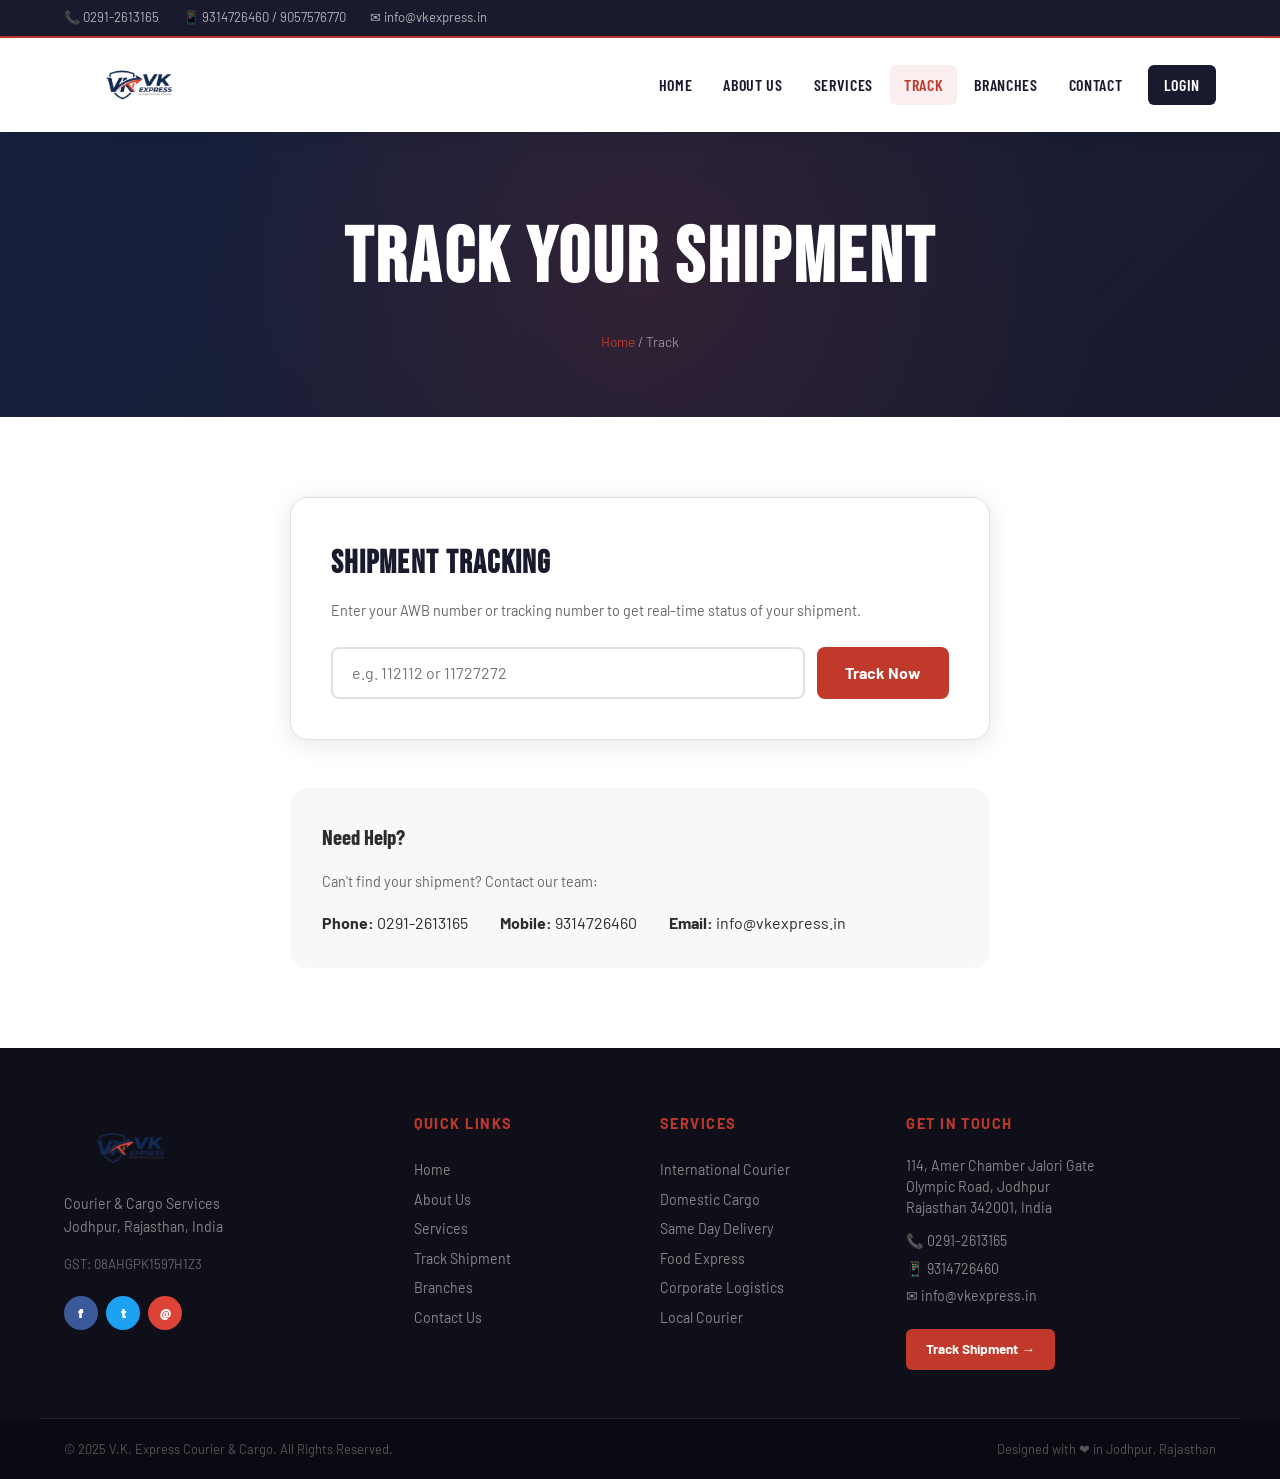
==== track.html @ e0811f50 "First commit" ====
<!DOCTYPE html>
<html lang="en">
<head>
  <meta charset="UTF-8">
  <meta name="viewport" content="width=device-width, initial-scale=1.0">
  <title>Track Shipment — V.K. Express</title>
  <link rel="icon" type="image/png" href="images/favicon.png">
  <link href="https://fonts.googleapis.com/css2?family=Bebas+Neue&family=Barlow:wght@300;400;500;600;700&family=Barlow+Condensed:wght@400;600;700&display=swap" rel="stylesheet">
  <link rel="stylesheet" href="style.css">
  <link rel="stylesheet" href="slideshow.css">
</head>
<body>
<div class="topbar"><div class="container topbar-inner"><div class="topbar-left"><span>📞 0291-2613165</span><span>📱 9314726460 / 9057576770</span><span>✉ info@vkexpress.in</span></div></div></div>
<header class="site-header"><div class="container header-inner"><a href="index.html" class="logo-wrap"><img src="master_page_img/Logo.png" alt="VK Express Logo" class="logo-img"></a><button class="hamburger" id="hamburger"><span></span><span></span><span></span></button><nav class="main-nav" id="mainNav"><a href="index.html" class="nav-link">Home</a><a href="about.html" class="nav-link">About Us</a><a href="services.html" class="nav-link">Services</a><a href="track.html" class="nav-link active">Track</a><a href="branches.html" class="nav-link">Branches</a><a href="contact.html" class="nav-link">Contact</a><a href="admin/index.html" class="nav-link nav-admin">LOGIN</a></nav></div></header>

<section class="page-hero">
  <div class="container">
    <h1>Track Your Shipment</h1>
    <div class="breadcrumb"><a href="index.html">Home</a> / Track</div>
  </div>
</section>

<section class="section">
  <div class="container">
    <div class="track-page-box">
      <div class="track-page-form">
        <h2>Shipment Tracking</h2>
        <p>Enter your AWB number or tracking number to get real-time status of your shipment.</p>
        <div class="track-form-row">
          <input type="text" id="trackInputPage" placeholder="e.g. 112112 or 11727272">
          <button onclick="trackShipmentPage()">Track Now</button>
        </div>
      </div>
      <div id="trackResultPage" style="display:none;"></div>

      <div style="margin-top:3rem; background:var(--light); border-radius:var(--radius-lg); padding:2rem;">
        <h3 style="font-family:'Barlow Condensed',sans-serif; font-size:1.3rem; font-weight:700; margin-bottom:1rem;">Need Help?</h3>
        <p style="color:var(--text-light); font-size:0.9rem;">Can't find your shipment? Contact our team:</p>
        <div style="margin-top:1rem; display:flex; gap:2rem; flex-wrap:wrap;">
          <div><strong>Phone:</strong> 0291-2613165</div>
          <div><strong>Mobile:</strong> 9314726460</div>
          <div><strong>Email:</strong> info@vkexpress.in</div>
        </div>
      </div>
    </div>
  </div>
</section>

<!-- FOOTER -->
<footer class="site-footer">
  <div class="container footer-grid">
    <div class="footer-brand">
      <img src="master_page_img/Logo.png" alt="VK Express" style="height:72px;width:auto;margin-bottom:0.5rem;">
      <p>Courier &amp; Cargo Services<br>Jodhpur, Rajasthan, India</p>
      <p style="margin-top:1rem; font-size:0.82rem; color:#666;">GST: 08AHGPK1597H1Z3</p>
      <div class="footer-social">
        <a href="#" class="social-btn fb">f</a>
        <a href="#" class="social-btn tw">t</a>
        <a href="#" class="social-btn gm">@</a>
      </div>
    </div>
    <div class="footer-links">
      <h5>Quick Links</h5>
      <a href="index.html">Home</a>
      <a href="about.html">About Us</a>
      <a href="services.html">Services</a>
      <a href="track.html">Track Shipment</a>
      <a href="branches.html">Branches</a>
      <a href="contact.html">Contact Us</a>
    </div>
    <div class="footer-links">
      <h5>Services</h5>
      <a href="services.html">International Courier</a>
      <a href="services.html">Domestic Cargo</a>
      <a href="services.html">Same Day Delivery</a>
      <a href="services.html">Food Express</a>
      <a href="services.html">Corporate Logistics</a>
      <a href="services.html">Local Courier</a>
    </div>
    <div class="footer-contact">
      <h5>Get In Touch</h5>
      <p>114, Amer Chamber Jalori Gate<br>Olympic Road, Jodhpur<br>Rajasthan 342001, India</p>
      <p style="margin-top:0.75rem;">📞 0291-2613165</p>
      <p>📱 9314726460</p>
      <p>✉ info@vkexpress.in</p>
      <a href="track.html" class="footer-track-btn">Track Shipment →</a>
    </div>
  </div>
  <div class="footer-bottom">
    <div class="container footer-bottom-inner">
      <p>© 2025 V.K. Express Courier &amp; Cargo. All Rights Reserved.</p>
      <p>Designed with ❤ in Jodhpur, Rajasthan</p>
    </div>
  </div>
</footer>

<script src="data.js"></script>
<script src="main.js"></script>
</body>
</html>
---- style.css ----
/* ==============================
   VK EXPRESS — MAIN STYLESHEET
   ============================== */

:root {
  --red: #C0392B;
  --red-dark: #96281b;
  --red-light: #e74c3c;
  --gold: #F39C12;
  --dark: #1a1a2e;
  --dark2: #16213e;
  --mid: #2d2d44;
  --text: #2c2c2c;
  --text-light: #666;
  --light: #f8f8f8;
  --white: #ffffff;
  --border: #e0e0e0;
  --shadow: 0 4px 24px rgba(0,0,0,0.10);
  --shadow-lg: 0 8px 40px rgba(0,0,0,0.16);
  --radius: 10px;
  --radius-lg: 18px;
  --transition: all 0.25s ease;
}

*, *::before, *::after { box-sizing: border-box; margin: 0; padding: 0; }

html { scroll-behavior: smooth; }

body {
  font-family: 'Barlow', sans-serif;
  color: var(--text);
  background: var(--white);
  line-height: 1.65;
}

a { text-decoration: none; color: inherit; }
img { max-width: 100%; display: block; }

.container {
  max-width: 1200px;
  margin: 0 auto;
  padding: 0 1.5rem;
}

/* ---- TOPBAR ---- */
.topbar {
  background: var(--dark);
  color: #ccc;
  font-size: 0.82rem;
  padding: 0.45rem 0;
  border-bottom: 2px solid var(--red);
}
.topbar-inner {
  display: flex;
  justify-content: space-between;
  align-items: center;
  flex-wrap: wrap;
  gap: 0.5rem;
}
.topbar-left { display: flex; gap: 1.5rem; flex-wrap: wrap; }
.topbar-left span { opacity: 0.85; }
.track-btn-top {
  background: var(--red);
  color: #fff;
  padding: 0.3rem 1rem;
  border-radius: 30px;
  font-weight: 600;
  font-size: 0.8rem;
  letter-spacing: 0.03em;
  transition: var(--transition);
}
.track-btn-top:hover { background: var(--red-light); color: #fff; }
.topbar-gst { font-size: 0.78rem; color: rgba(255,255,255,0.45); margin-right: 0.5rem; }
.tb-icon { margin-right: 0.2rem; }
.tb-divider { opacity: 0.3; margin: 0 0.25rem; }

/* ---- HEADER ---- */
.site-header {
  background: var(--white);
  box-shadow: 0 2px 16px rgba(0,0,0,0.1);
  position: sticky;
  top: 0;
  z-index: 1000;
}
.header-inner {
  display: flex;
  align-items: center;
  justify-content: space-between;
  padding-top: 0.75rem;
  padding-bottom: 0.75rem;
}
.logo-wrap {
  display: flex;
  align-items: center;
  gap: 0.85rem;
  
}
.logo-img {
  height: 70px;
  width: 150px;
  object-fit: contain;
  border-radius: 8px;
}
.logo-text {
  display: flex;
  flex-direction: column;
  line-height: 1.1;
}
.logo-vk {
  font-family: 'Bebas Neue', sans-serif;
  font-size: 2rem;
  color: var(--red);
  letter-spacing: 0.05em;
}
.logo-express {
  font-family: 'Bebas Neue', sans-serif;
  font-size: 1.3rem;
  color: var(--dark);
  letter-spacing: 0.12em;
}
.logo-tagline {
  font-size: 0.7rem;
  color: var(--text-light);
  letter-spacing: 0.08em;
  text-transform: uppercase;
}
.main-nav {
  display: flex;
  align-items: center;
  gap: 0.25rem;
}
.nav-link {
  font-family: 'Barlow Condensed', sans-serif;
  font-weight: 600;
  font-size: 1rem;
  letter-spacing: 0.04em;
  padding: 0.45rem 0.85rem;
  border-radius: 6px;
  color: var(--dark);
  transition: var(--transition);
  text-transform: uppercase;
}
.nav-link:hover, .nav-link.active {
  color: var(--red);
  background: rgba(192,57,43,0.08);
}
.nav-admin {
  background: var(--dark);
  color: #fff !important;
  padding: 0.45rem 1rem;
  border-radius: 6px;
  margin-left: 0.5rem;
}
.nav-admin:hover { background: var(--red) !important; color: #fff !important; }

.hamburger {
  display: none;
  flex-direction: column;
  gap: 5px;
  background: none;
  border: none;
  cursor: pointer;
  padding: 4px;
}
.hamburger span {
  display: block;
  width: 26px;
  height: 3px;
  background: var(--dark);
  border-radius: 2px;
  transition: var(--transition);
}

/* ---- HERO ---- */
.hero {
  position: relative;
  min-height: 88vh;
  display: flex;
  align-items: center;
  overflow: hidden;
  background: var(--dark2);
}
.hero-bg {
  position: absolute;
  inset: 0;
  background: 
    linear-gradient(135deg, var(--dark2) 0%, var(--dark) 50%, #2d1b1b 100%);
}
.hero-bg::after {
  content: '';
  position: absolute;
  inset: 0;
  background-image: 
    radial-gradient(circle at 20% 50%, rgba(192,57,43,0.15) 0%, transparent 50%),
    radial-gradient(circle at 80% 20%, rgba(243,156,18,0.08) 0%, transparent 40%);
}
.hero-overlay {
  position: absolute;
  inset: 0;
  background: url('images/background-new_03.jpg') center/cover no-repeat;
  opacity: 0.08;
}
.hero-content {
  position: relative;
  z-index: 2;
  padding: 5rem 1.5rem;
  max-width: 900px;
}
.hero-badge {
  display: inline-block;
  background: var(--red);
  color: #fff;
  font-size: 0.78rem;
  font-weight: 700;
  letter-spacing: 0.12em;
  text-transform: uppercase;
  padding: 0.4rem 1rem;
  border-radius: 30px;
  margin-bottom: 1.5rem;
  animation: fadeUp 0.6s ease both;
}
.hero-title {
  font-family: 'Bebas Neue', sans-serif;
  font-size: clamp(4rem, 9vw, 8rem);
  color: var(--white);
  line-height: 0.95;
  letter-spacing: 0.02em;
  margin-bottom: 1.5rem;
  animation: fadeUp 0.7s ease 0.1s both;
}
.hero-accent { color: var(--red); }
.hero-subtitle {
  font-size: 1.15rem;
  color: rgba(255,255,255,0.75);
  max-width: 560px;
  margin-bottom: 2.5rem;
  animation: fadeUp 0.7s ease 0.2s both;
}

/* Tracking Box */
.hero-track-box {
  background: rgba(255,255,255,0.07);
  backdrop-filter: blur(12px);
  border: 1px solid rgba(255,255,255,0.15);
  border-radius: var(--radius-lg);
  padding: 1.75rem 2rem;
  max-width: 580px;
  animation: fadeUp 0.7s ease 0.3s both;
}
.hero-track-box h3 {
  color: #fff;
  font-size: 1.05rem;
  font-weight: 600;
  margin-bottom: 1rem;
  letter-spacing: 0.02em;
}
.track-form {
  display: flex;
  gap: 0.5rem;
}
.track-input {
  flex: 1;
  padding: 0.85rem 1.2rem;
  border: 2px solid rgba(255,255,255,0.2);
  background: rgba(255,255,255,0.1);
  color: #fff;
  border-radius: 8px;
  font-size: 0.95rem;
  font-family: inherit;
  transition: var(--transition);
}
.track-input::placeholder { color: rgba(255,255,255,0.5); }
.track-input:focus { outline: none; border-color: var(--red); background: rgba(255,255,255,0.15); }
.track-btn {
  background: var(--red);
  color: #fff;
  border: none;
  padding: 0.85rem 1.5rem;
  border-radius: 8px;
  font-weight: 700;
  font-size: 0.95rem;
  cursor: pointer;
  white-space: nowrap;
  transition: var(--transition);
  font-family: inherit;
}
.track-btn:hover { background: var(--red-light); transform: translateY(-1px); }

.track-result {
  margin-top: 1rem;
  padding: 1rem 1.25rem;
  border-radius: 8px;
  background: rgba(255,255,255,0.1);
  color: #fff;
  font-size: 0.9rem;
  line-height: 1.7;
}
.track-result.found { border-left: 3px solid #2ecc71; }
.track-result.notfound { border-left: 3px solid var(--red); }

.hero-scroll-hint {
  position: absolute;
  bottom: 2rem;
  left: 50%;
  transform: translateX(-50%);
  color: rgba(255,255,255,0.4);
  font-size: 1.5rem;
  animation: bounce 2s infinite;
}

/* ---- NEWS TICKER ---- */
.news-ticker {
  background: var(--red);
  color: #fff;
  display: flex;
  align-items: center;
  overflow: hidden;
  height: 42px;
}
.ticker-label {
  background: var(--red-dark);
  padding: 0 1.2rem;
  height: 100%;
  display: flex;
  align-items: center;
  font-weight: 700;
  font-size: 0.82rem;
  letter-spacing: 0.06em;
  white-space: nowrap;
  flex-shrink: 0;
}
.ticker-wrap { flex: 1; overflow: hidden; position: relative; }
.ticker-inner {
  display: inline-flex;
  white-space: nowrap;
  animation: ticker 30s linear infinite;
  font-size: 0.85rem;
  align-items: center;
  height: 42px;
}
.ticker-inner span { padding: 0 0.5rem; }

/* ---- STATS STRIP ---- */
.stats-strip {
  background: var(--dark);
  padding: 2.5rem 0;
}
.stats-grid {
  display: grid;
  grid-template-columns: repeat(4, 1fr);
  text-align: center;
  gap: 1rem;
}
.stat-item { padding: 1rem; border-right: 1px solid rgba(255,255,255,0.08); }
.stat-item:last-child { border-right: none; }
.stat-num {
  font-family: 'Bebas Neue', sans-serif;
  font-size: 3rem;
  color: var(--red);
  line-height: 1;
  letter-spacing: 0.02em;
}
.stat-label {
  font-size: 0.85rem;
  color: rgba(255,255,255,0.55);
  text-transform: uppercase;
  letter-spacing: 0.06em;
  margin-top: 0.25rem;
}

/* ---- SECTIONS ---- */
.section { padding: 5rem 0; }
.section-header { text-align: center; margin-bottom: 3rem; }
.section-tag {
  display: inline-block;
  font-size: 0.75rem;
  font-weight: 700;
  letter-spacing: 0.15em;
  text-transform: uppercase;
  color: var(--red);
  background: rgba(192,57,43,0.08);
  padding: 0.35rem 1rem;
  border-radius: 30px;
  margin-bottom: 0.75rem;
}
.section-title {
  font-family: 'Bebas Neue', sans-serif;
  font-size: clamp(2.2rem, 4vw, 3.2rem);
  color: var(--dark);
  letter-spacing: 0.03em;
  line-height: 1;
}

/* ---- SERVICES ---- */
.services-grid {
  display: grid;
  grid-template-columns: repeat(3, 1fr);
  gap: 1.5rem;
}
.service-card {
  background: var(--white);
  border: 1px solid var(--border);
  border-radius: var(--radius-lg);
  padding: 2rem 1.75rem;
  transition: var(--transition);
  position: relative;
  overflow: hidden;
}
.service-card::before {
  content: '';
  position: absolute;
  top: 0;
  left: 0;
  right: 0;
  height: 4px;
  background: var(--red);
}
.service-card[data-color="blue"]::before { background: #2980b9; }
.service-card[data-color="orange"]::before { background: #e67e22; }
.service-card[data-color="green"]::before { background: #27ae60; }
.service-card[data-color="purple"]::before { background: #8e44ad; }
.service-card[data-color="teal"]::before { background: #16a085; }
.service-card:hover {
  transform: translateY(-6px);
  box-shadow: var(--shadow-lg);
}
.service-icon { font-size: 2.5rem; margin-bottom: 1rem; }
.service-card h3 {
  font-family: 'Barlow Condensed', sans-serif;
  font-size: 1.3rem;
  font-weight: 700;
  margin-bottom: 0.6rem;
  color: var(--dark);
}
.service-card p { font-size: 0.9rem; color: var(--text-light); line-height: 1.6; }
.service-link {
  display: inline-block;
  margin-top: 1rem;
  font-size: 0.85rem;
  font-weight: 700;
  color: var(--red);
  letter-spacing: 0.03em;
  transition: var(--transition);
}
.service-link:hover { letter-spacing: 0.06em; }

/* ---- WHY US ---- */
.why-section { background: var(--light); }
.why-grid {
  display: grid;
  grid-template-columns: 1fr 1fr;
  gap: 4rem;
  align-items: center;
}
.why-image img {
  border-radius: var(--radius-lg);
  box-shadow: var(--shadow-lg);
}
.why-content .section-title { text-align: left; margin-bottom: 2rem; }
.pillars { display: flex; flex-direction: column; gap: 1.25rem; }
.pillar {
  display: flex;
  gap: 1rem;
  align-items: flex-start;
}
.pillar-icon {
  font-size: 1.75rem;
  flex-shrink: 0;
  margin-top: 0.15rem;
}
.pillar strong {
  display: block;
  font-size: 1.05rem;
  font-weight: 700;
  color: var(--dark);
  margin-bottom: 0.2rem;
}
.pillar p { font-size: 0.9rem; color: var(--text-light); }

/* ---- FRANCHISE STRIP ---- */
.franchise-strip {
  background: linear-gradient(135deg, var(--red-dark) 0%, var(--red) 100%);
  padding: 3rem 0;
}
.franchise-inner {
  display: flex;
  justify-content: center;
  align-items: center;  
  gap: 2rem;
}
.franchise-text h3 {
  font-family: 'Bebas Neue', sans-serif;
  font-size: 2rem;
  color: #fff;
  letter-spacing: 0.04em;
}
.franchise-text p { color: rgba(255,255,255,0.8); font-size: 0.95rem; margin-top: 0.3rem; }
.btn-franchise {
  background: #fff;
  color: var(--red);
  padding: 0.85rem 2rem;
  border-radius: 8px;
  font-weight: 700;
  font-size: 0.95rem;
  white-space: nowrap;
  transition: var(--transition);
}
.btn-franchise:hover { background: var(--dark); color: #fff; }

/* ---- BRANCHES ---- */
.branches-grid {
  display: grid;
  grid-template-columns: repeat(3, 1fr);
  gap: 1.25rem;
}
.branch-card {
  background: var(--white);
  border: 1px solid var(--border);
  border-radius: var(--radius);
  padding: 1.5rem;
  transition: var(--transition);
}
.branch-card:hover { box-shadow: var(--shadow); border-color: var(--red); }
.branch-city {
  font-family: 'Barlow Condensed', sans-serif;
  font-size: 1.2rem;
  font-weight: 700;
  color: var(--red);
  margin-bottom: 0.5rem;
}
.branch-addr { font-size: 0.88rem; color: var(--text-light); margin-bottom: 0.5rem; }
.branch-phone { font-size: 0.88rem; font-weight: 600; }

.btn-outline {
  display: inline-block;
  border: 2px solid var(--red);
  color: var(--red);
  padding: 0.75rem 2rem;
  border-radius: 8px;
  font-weight: 700;
  transition: var(--transition);
}
.btn-outline:hover { background: var(--red); color: #fff; }

/* ---- CONTACT STRIP ---- */
.contact-strip {
  background: var(--dark);
  padding: 3rem 0;
}
.contact-strip-inner {
  display: grid;
  grid-template-columns: repeat(4, 1fr);
  gap: 2rem;
}
.contact-info-item { display: flex; gap: 1rem; align-items: flex-start; }
.ci-icon { font-size: 1.5rem; flex-shrink: 0; margin-top: 0.1rem; }
.contact-info-item strong { display: block; color: #fff; font-weight: 700; margin-bottom: 0.2rem; }
.contact-info-item p { font-size: 0.85rem; color: rgba(255,255,255,0.6); line-height: 1.5; }

/* ---- FOOTER ---- */
.site-footer {
  background: #0f0f1a;
  color: #aaa;
  padding: 4rem 0 0;
}
.footer-grid {
  display: grid;
  grid-template-columns: 1.5fr 1fr 1fr 1.5fr;
  gap: 2.5rem;
  padding-bottom: 3rem;
  border-bottom: 1px solid rgba(255,255,255,0.08);
}
.footer-brand h4 {
  font-family: 'Bebas Neue', sans-serif;
  font-size: 1.5rem;
  color: #fff;
  letter-spacing: 0.08em;
  margin-bottom: 0.5rem;
}
.footer-brand p { font-size: 0.88rem; color: #888; }
.footer-links h5, .footer-contact h5 {
  font-size: 0.9rem;
  font-weight: 700;
  text-transform: uppercase;
  letter-spacing: 0.1em;
  color: var(--red);
  margin-bottom: 1.2rem;
}
.footer-links a {
  display: block;
  font-size: 0.88rem;
  color: #888;
  padding: 0.2rem 0;
  transition: var(--transition);
}
.footer-links a:hover { color: #fff; padding-left: 4px; }
.footer-contact p { font-size: 0.88rem; color: #888; margin-bottom: 0.4rem; line-height: 1.5; }
.footer-bottom {
  background: #0a0a12;
  padding: 1.2rem 0;
  text-align: center;
  font-size: 0.8rem;
  color: #555;
}

/* ---- PAGE HERO (inner pages) ---- */
.page-hero {
  background: linear-gradient(135deg, var(--dark2), var(--dark));
  padding: 4rem 0;
  text-align: center;
  position: relative;
  overflow: hidden;
}
.page-hero::before {
  content: '';
  position: absolute;
  inset: 0;
  background: radial-gradient(circle at 50% 50%, rgba(192,57,43,0.15) 0%, transparent 70%);
}
.page-hero h1 {
  font-family: 'Bebas Neue', sans-serif;
  font-size: clamp(3rem, 6vw, 5rem);
  color: #fff;
  letter-spacing: 0.04em;
  position: relative;
}
.page-hero .breadcrumb {
  font-size: 0.85rem;
  color: rgba(255,255,255,0.5);
  margin-top: 0.5rem;
  position: relative;
}
.page-hero .breadcrumb a { color: var(--red); }

/* ---- ABOUT PAGE ---- */
.about-grid {
  display: grid;
  grid-template-columns: 1fr 1fr;
  gap: 4rem;
  align-items: center;
}
.about-content p { margin-bottom: 1rem; color: var(--text-light); }
.about-content h3 {
  font-family: 'Barlow Condensed', sans-serif;
  font-size: 1.5rem;
  font-weight: 700;
  color: var(--dark);
  margin: 1.5rem 0 0.75rem;
}

/* ---- TRACK PAGE ---- */
.track-page-box {
  max-width: 700px;
  margin: 0 auto;
}
.track-page-form {
  background: var(--white);
  border: 1px solid var(--border);
  border-radius: var(--radius-lg);
  padding: 2.5rem;
  box-shadow: var(--shadow);
  margin-bottom: 2rem;
}
.track-page-form h2 {
  font-family: 'Bebas Neue', sans-serif;
  font-size: 2rem;
  color: var(--dark);
  margin-bottom: 0.5rem;
  letter-spacing: 0.04em;
}
.track-page-form p { color: var(--text-light); font-size: 0.9rem; margin-bottom: 1.5rem; }
.track-form-row {
  display: flex;
  gap: 0.75rem;
}
.track-form-row input {
  flex: 1;
  padding: 0.9rem 1.2rem;
  border: 2px solid var(--border);
  border-radius: 8px;
  font-size: 1rem;
  font-family: inherit;
  transition: var(--transition);
}
.track-form-row input:focus { outline: none; border-color: var(--red); }
.track-form-row button {
  background: var(--red);
  color: #fff;
  border: none;
  padding: 0.9rem 1.75rem;
  border-radius: 8px;
  font-weight: 700;
  font-size: 1rem;
  cursor: pointer;
  transition: var(--transition);
  font-family: inherit;
}
.track-form-row button:hover { background: var(--red-dark); }
.track-result-box {
  background: var(--white);
  border-radius: var(--radius-lg);
  padding: 2rem;
  box-shadow: var(--shadow);
  border-left: 5px solid var(--red);
}
.track-result-box.delivered { border-color: #27ae60; }
.track-result-box.intransit { border-color: var(--gold); }
.track-result-box h3 {
  font-family: 'Barlow Condensed', sans-serif;
  font-size: 1.4rem;
  font-weight: 700;
  margin-bottom: 1rem;
}
.track-detail-row {
  display: flex;
  justify-content: space-between;
  padding: 0.6rem 0;
  border-bottom: 1px solid var(--border);
  font-size: 0.9rem;
}
.track-detail-row:last-child { border-bottom: none; }
.track-detail-label { color: var(--text-light); }
.track-detail-val { font-weight: 600; color: var(--dark); }
.status-badge {
  display: inline-block;
  padding: 0.25rem 0.75rem;
  border-radius: 30px;
  font-size: 0.8rem;
  font-weight: 700;
}
.status-delivered { background: #d4edda; color: #155724; }
.status-intransit { background: #fff3cd; color: #856404; }
.status-pending { background: #f8d7da; color: #721c24; }

/* ---- CONTACT PAGE ---- */
.contact-grid {
  display: grid;
  grid-template-columns: 1fr 1.2fr;
  gap: 3rem;
}
.contact-form-wrap {
  background: var(--white);
  border: 1px solid var(--border);
  border-radius: var(--radius-lg);
  padding: 2.5rem;
  box-shadow: var(--shadow);
}
.contact-form-wrap h3 {
  font-family: 'Bebas Neue', sans-serif;
  font-size: 1.8rem;
  color: var(--dark);
  margin-bottom: 1.5rem;
  letter-spacing: 0.04em;
}
.form-row { margin-bottom: 1.2rem; }
.form-row label {
  display: block;
  font-size: 0.85rem;
  font-weight: 600;
  color: var(--dark);
  margin-bottom: 0.4rem;
}
.form-row input, .form-row textarea, .form-row select {
  width: 100%;
  padding: 0.8rem 1rem;
  border: 2px solid var(--border);
  border-radius: 8px;
  font-family: inherit;
  font-size: 0.95rem;
  transition: var(--transition);
  background: var(--white);
}
.form-row input:focus, .form-row textarea:focus, .form-row select:focus {
  outline: none;
  border-color: var(--red);
}
.form-row textarea { resize: vertical; min-height: 120px; }
.btn-submit {
  background: var(--red);
  color: #fff;
  border: none;
  padding: 0.9rem 2.5rem;
  border-radius: 8px;
  font-weight: 700;
  font-size: 1rem;
  cursor: pointer;
  transition: var(--transition);
  font-family: inherit;
  width: 100%;
}
.btn-submit:hover { background: var(--red-dark); transform: translateY(-2px); }
.contact-info-side h3 {
  font-family: 'Bebas Neue', sans-serif;
  font-size: 1.8rem;
  color: var(--dark);
  margin-bottom: 1.5rem;
  letter-spacing: 0.04em;
}
.cinfo-item {
  display: flex;
  gap: 1rem;
  margin-bottom: 1.5rem;
  align-items: flex-start;
}
.cinfo-icon {
  background: var(--red);
  color: #fff;
  width: 44px;
  height: 44px;
  border-radius: 50%;
  display: flex;
  align-items: center;
  justify-content: center;
  font-size: 1.1rem;
  flex-shrink: 0;
}
.cinfo-item strong { display: block; font-weight: 700; color: var(--dark); margin-bottom: 0.2rem; }
.cinfo-item p { font-size: 0.9rem; color: var(--text-light); }

/* ---- ANIMATIONS ---- */
@keyframes fadeUp {
  from { opacity: 0; transform: translateY(20px); }
  to { opacity: 1; transform: translateY(0); }
}
@keyframes bounce {
  0%, 100% { transform: translateX(-50%) translateY(0); }
  50% { transform: translateX(-50%) translateY(-8px); }
}
@keyframes ticker {
  0% { transform: translateX(0); }
  100% { transform: translateX(-50%); }
}

/* ---- RESPONSIVE ---- */
@media (max-width: 1024px) {
  .services-grid { grid-template-columns: repeat(2, 1fr); }
  .footer-grid { grid-template-columns: 1fr 1fr; }
  .contact-strip-inner { grid-template-columns: repeat(2, 1fr); }
}

@media (max-width: 768px) {
  .hamburger { display: flex; }
  .main-nav {
    display: none;
    position: absolute;
    top: 100%;
    left: 0;
    right: 0;
    background: var(--white);
    flex-direction: column;
    padding: 1rem;
    box-shadow: 0 8px 20px rgba(0,0,0,0.1);
    border-top: 2px solid var(--red);
    align-items: stretch;
    z-index: 999;
  }
  .main-nav.open { display: flex; }
  .header-inner { position: relative; }
  .stats-grid { grid-template-columns: repeat(2, 1fr); }
  .why-grid, .about-grid, .contact-grid { grid-template-columns: 1fr; }
  .franchise-inner { flex-direction: column; text-align: center; }
  .branches-grid { grid-template-columns: 1fr; }
  .contact-strip-inner { grid-template-columns: 1fr; gap: 1.5rem; }
  .footer-grid { grid-template-columns: 1fr; }
  .track-form { flex-direction: column; }
  .track-form-row { flex-direction: column; }
  .hero-content { padding: 3rem 1.5rem; }
  .topbar-left { gap: 0.75rem; font-size: 0.75rem; }
}

@media (max-width: 480px) {
  .services-grid { grid-template-columns: 1fr; }
  .stats-grid { grid-template-columns: 1fr 1fr; }
}
---- slideshow.css ----
/* =============================================
   VK EXPRESS — SLIDESHOW & GALLERY CSS
   ============================================= */

/* ── HERO SLIDESHOW ── */
.hero-slideshow {
  position: relative;
  width: 100%;
  height: 92vh;
  min-height: 560px;
  overflow: hidden;
  background: #0f0f1a;
}

.slides-wrapper {
  position: relative;
  width: 100%;
  height: 100%;
}

.slide {
  position: absolute;
  inset: 0;
  background-size: cover;
  background-position: center;
  background-repeat: no-repeat;
  opacity: 0;
  transition: opacity 0.9s ease, transform 1.2s ease;
  transform: scale(1.04);
}
.slide.active {
  opacity: 1;
  transform: scale(1);
  z-index: 2;
}
.slide.prev {
  opacity: 0;
  transform: scale(0.98);
  z-index: 1;
}

.slide-overlay {
  position: absolute;
  inset: 0;
  background: linear-gradient(120deg, rgba(30,10,10,0.82) 0%, rgba(30,10,10,0.28) 100%);
  z-index: 1;
}

/* Slide Content */
.slide-content {
  position: absolute;
  inset: 0;
  z-index: 3;
  display: flex;
  flex-direction: column;
  justify-content: center;
  padding: 0 1.5rem;
  max-width: 1200px;
  left: 50%;
  transform: translateX(-50%);
}

.slide-badge {
  display: inline-block;
  background: var(--red, #C0392B);
  color: #fff;
  font-size: 0.78rem;
  font-weight: 700;
  letter-spacing: 0.1em;
  text-transform: uppercase;
  padding: 0.4rem 1.1rem;
  border-radius: 30px;
  margin-bottom: 1.4rem;
  width: fit-content;
  animation: slideUp 0.7s ease 0.1s both;
  box-shadow: 0 4px 16px rgba(0,0,0,0.3);
}

.slide-title {
  font-family: 'Bebas Neue', sans-serif;
  font-size: clamp(3.2rem, 8vw, 7rem);
  color: #fff;
  line-height: 0.95;
  letter-spacing: 0.02em;
  margin-bottom: 1.2rem;
  text-shadow: 0 2px 20px rgba(0,0,0,0.4);
  animation: slideUp 0.7s ease 0.2s both;
}

.slide-accent {
  color: var(--red, #C0392B);
}

.slide-sub {
  font-size: clamp(0.95rem, 1.8vw, 1.2rem);
  color: rgba(255,255,255,0.82);
  max-width: 560px;
  margin-bottom: 2rem;
  line-height: 1.65;
  animation: slideUp 0.7s ease 0.3s both;
}

.slide-btns {
  display: flex;
  gap: 1rem;
  flex-wrap: wrap;
  animation: slideUp 0.7s ease 0.4s both;
}

.btn-slide-primary {
  background: #C0392B;
  color: #fff;
  padding: 0.9rem 2rem;
  border-radius: 8px;
  font-weight: 700;
  font-size: 0.95rem;
  letter-spacing: 0.03em;
  transition: all 0.25s ease;
  box-shadow: 0 4px 20px rgba(192,57,43,0.4);
  text-decoration: none;
  display: inline-block;
}
.btn-slide-primary:hover {
  transform: translateY(-3px);
  box-shadow: 0 8px 28px rgba(0,0,0,0.3);
}

.btn-slide-outline {
  background: transparent;
  color: #fff;
  padding: 0.9rem 2rem;
  border-radius: 8px;
  font-weight: 700;
  font-size: 0.95rem;
  letter-spacing: 0.03em;
  border: 2px solid rgba(255,255,255,0.45);
  transition: all 0.25s ease;
  text-decoration: none;
  display: inline-block;
}
.btn-slide-outline:hover {
  background: rgba(255,255,255,0.15);
  border-color: rgba(255,255,255,0.8);
  transform: translateY(-3px);
}

/* Arrows */
.slide-arrow {
  position: absolute;
  top: 50%;
  transform: translateY(-50%);
  z-index: 10;
  background: rgba(255,255,255,0.12);
  backdrop-filter: blur(8px);
  border: 1.5px solid rgba(255,255,255,0.2);
  color: #fff;
  width: 52px;
  height: 52px;
  border-radius: 50%;
  font-size: 1.8rem;
  cursor: pointer;
  display: flex;
  align-items: center;
  justify-content: center;
  transition: all 0.25s ease;
  line-height: 1;
}
.slide-arrow:hover {
  background: rgba(192,57,43,0.7);
  border-color: #C0392B;
  transform: translateY(-50%) scale(1.08);
}
.slide-prev { left: 2rem; }
.slide-next { right: 2rem; }

/* Dots */
.slide-dots {
  position: absolute;
  bottom: 5.5rem;
  left: 50%;
  transform: translateX(-50%);
  z-index: 10;
  display: flex;
  gap: 0.5rem;
}
.dot {
  width: 10px;
  height: 10px;
  border-radius: 50%;
  background: rgba(255,255,255,0.35);
  border: none;
  cursor: pointer;
  transition: all 0.3s ease;
  padding: 0;
}
.dot.active {
  background: #C0392B;
  width: 28px;
  border-radius: 5px;
}
.dot:hover { background: rgba(255,255,255,0.7); }

/* Counter */
.slide-counter {
  position: absolute;
  bottom: 5.4rem;
  right: 2.5rem;
  z-index: 10;
  color: rgba(255,255,255,0.5);
  font-size: 0.82rem;
  font-weight: 600;
  letter-spacing: 0.06em;
}

/* Progress bar */
.slide-progress {
  position: absolute;
  bottom: 0;
  left: 0;
  right: 0;
  height: 3px;
  background: rgba(255,255,255,0.1);
  z-index: 10;
}
.slide-progress-bar {
  height: 100%;
  background: #C0392B;
  width: 0%;
  transition: width 0.1s linear;
}

/* Tracking overlay box */
.hero-track-overlay {
  position: absolute;
  bottom: 0;
  left: 0;
  right: 0;
  z-index: 10;
  background: linear-gradient(to top, rgba(0,0,0,0.75) 0%, transparent 100%);
  padding: 1.5rem 1.5rem 1.25rem;
  display: flex;
  justify-content: center;
}
.hto-inner {
  background: rgba(255,255,255,0.08);
  backdrop-filter: blur(16px);
  border: 1px solid rgba(255,255,255,0.18);
  border-radius: 14px;
  padding: 1.1rem 1.5rem;
  display: flex;
  align-items: center;
  gap: 1.25rem;
  flex-wrap: wrap;
  max-width: 780px;
  width: 100%;
}
.hto-label {
  color: #fff;
  font-size: 0.9rem;
  font-weight: 700;
  white-space: nowrap;
  flex-shrink: 0;
  letter-spacing: 0.02em;
}
.hto-form {
  display: flex;
  gap: 0.5rem;
  flex: 1;
  min-width: 260px;
}
.hto-input {
  flex: 1;
  padding: 0.7rem 1rem;
  border: 1.5px solid rgba(255,255,255,0.2);
  background: rgba(255,255,255,0.1);
  color: #fff;
  border-radius: 8px;
  font-size: 0.9rem;
  font-family: 'Barlow', sans-serif;
  transition: all 0.25s;
}
.hto-input::placeholder { color: rgba(255,255,255,0.45); }
.hto-input:focus { outline: none; border-color: #C0392B; background: rgba(255,255,255,0.15); }
.hto-btn {
  background: #C0392B;
  color: #fff;
  border: none;
  padding: 0.7rem 1.4rem;
  border-radius: 8px;
  font-weight: 700;
  font-size: 0.9rem;
  cursor: pointer;
  white-space: nowrap;
  transition: all 0.25s;
  font-family: 'Barlow', sans-serif;
}
.hto-btn:hover { background: #96281b; transform: translateY(-1px); }

/* ── GALLERY DRAWER ── */
.gallery-drawer {
  background: #fff;
  border-bottom: 1px solid #e5e7eb;
  box-shadow: 0 4px 20px rgba(0,0,0,0.07);
}
.gd-header {
  display: flex;
  align-items: center;
  justify-content: space-between;
  padding: 0.9rem 2rem;
  background: #f8f9fa;
  border-bottom: 1px solid #e5e7eb;
  cursor: pointer;
}
.gd-title {
  font-family: 'Barlow Condensed', sans-serif;
  font-size: 1.05rem;
  font-weight: 700;
  color: #1a1a2e;
  letter-spacing: 0.03em;
}
.gd-toggle {
  display: flex;
  align-items: center;
  gap: 0.5rem;
  background: #C0392B;
  color: #fff;
  border: none;
  padding: 0.4rem 1rem;
  border-radius: 20px;
  font-size: 0.82rem;
  font-weight: 700;
  cursor: pointer;
  font-family: 'Barlow', sans-serif;
  transition: all 0.25s;
}
.gd-toggle:hover { background: #96281b; }
.gd-arrow { transition: transform 0.35s ease; display: inline-block; font-size: 0.7rem; }
.gd-arrow.open { transform: rotate(180deg); }

.gd-body {
  max-height: 0;
  overflow: hidden;
  transition: max-height 0.5s ease;
  padding: 0 1.5rem;
}
.gd-body.open {
  max-height: 500px;
  padding: 1.5rem;
}
.gd-grid {
  display: grid;
  grid-template-columns: repeat(8, 1fr);
  gap: 0.75rem;
}
.gd-item {
  position: relative;
  cursor: pointer;
  border-radius: 8px;
  overflow: hidden;
  aspect-ratio: 1;
  background: #f0f0f0;
  border: 2px solid transparent;
  transition: all 0.25s ease;
}
.gd-item:hover {
  border-color: #C0392B;
  transform: scale(1.04);
  z-index: 2;
  box-shadow: 0 6px 20px rgba(0,0,0,0.18);
}
.gd-item img {
  width: 100%;
  height: 100%;
  object-fit: cover;
  display: block;
}
.gd-caption {
  position: absolute;
  bottom: 0;
  left: 0;
  right: 0;
  background: linear-gradient(transparent, rgba(0,0,0,0.75));
  color: #fff;
  font-size: 0.65rem;
  font-weight: 600;
  padding: 0.75rem 0.4rem 0.3rem;
  text-align: center;
  transform: translateY(100%);
  transition: transform 0.25s ease;
}
.gd-item:hover .gd-caption { transform: translateY(0); }

/* ── LIGHTBOX ── */
.lightbox {
  position: fixed;
  inset: 0;
  background: rgba(0,0,0,0.93);
  z-index: 9999;
  display: none;
  align-items: center;
  justify-content: center;
  padding: 2rem;
}
.lightbox.open { display: flex; }
.lightbox img {
  max-width: 90vw;
  max-height: 82vh;
  object-fit: contain;
  border-radius: 6px;
  box-shadow: 0 20px 60px rgba(0,0,0,0.5);
  display: block;
}
.lb-close {
  position: fixed;
  top: 1.5rem;
  right: 2rem;
  background: rgba(255,255,255,0.12);
  color: #fff;
  border: none;
  width: 44px;
  height: 44px;
  border-radius: 50%;
  font-size: 1.1rem;
  cursor: pointer;
  z-index: 10;
  transition: all 0.2s;
}
.lb-close:hover { background: #C0392B; }
.lb-prev, .lb-next {
  position: fixed;
  top: 50%;
  transform: translateY(-50%);
  background: rgba(255,255,255,0.1);
  color: #fff;
  border: none;
  width: 50px;
  height: 50px;
  border-radius: 50%;
  font-size: 1.8rem;
  cursor: pointer;
  z-index: 10;
  transition: all 0.2s;
  display: flex;
  align-items: center;
  justify-content: center;
}
.lb-prev:hover, .lb-next:hover { background: #C0392B; }
.lb-prev { left: 1.5rem; }
.lb-next { right: 1.5rem; }
.lb-caption {
  position: fixed;
  bottom: 1.5rem;
  left: 50%;
  transform: translateX(-50%);
  color: rgba(255,255,255,0.7);
  font-size: 0.9rem;
  background: rgba(0,0,0,0.5);
  padding: 0.4rem 1.2rem;
  border-radius: 20px;
  white-space: nowrap;
}

/* ── WHY SECTION IMAGE SLIDER ── */
.why-image-slider {
  position: relative;
  border-radius: 16px;
  overflow: hidden;
  box-shadow: 0 12px 40px rgba(0,0,0,0.18);
  aspect-ratio: 4/3;
}
.why-slides { position: relative; width: 100%; height: 100%; }
.why-slide {
  position: absolute;
  inset: 0;
  width: 100%;
  height: 100%;
  object-fit: cover;
  opacity: 0;
  transition: opacity 0.8s ease;
}
.why-slide.active { opacity: 1; }
.why-slider-dots {
  position: absolute;
  bottom: 1rem;
  left: 50%;
  transform: translateX(-50%);
  display: flex;
  gap: 0.4rem;
  z-index: 5;
}
.wd {
  width: 8px;
  height: 8px;
  border-radius: 50%;
  background: rgba(255,255,255,0.4);
  cursor: pointer;
  display: block;
  transition: all 0.3s;
}
.wd.active { background: #fff; width: 22px; border-radius: 4px; }

/* ── PARTNERS STRIP ── */
.partners-strip {
  background: #f8f9fa;
  border-top: 1px solid #eee;
  border-bottom: 1px solid #eee;
  padding: 2rem 0;
}
.partners-label {
  text-align: center;
  font-size: 0.72rem;
  font-weight: 700;
  letter-spacing: 0.14em;
  text-transform: uppercase;
  color: #999;
  margin-bottom: 1.25rem;
}
.partners-logos {
  display: flex;
  justify-content: center;
  align-items: center;
  gap: 1rem;
  flex-wrap: wrap;
}
.partner-logo {
  font-family: 'Bebas Neue', sans-serif;
  font-size: 1.4rem;
  letter-spacing: 0.08em;
  padding: 0.6rem 1.4rem;
  border-radius: 8px;
  border: 2px solid transparent;
  transition: all 0.25s;
  cursor: default;
  color: #555;
  background: #fff;
  box-shadow: 0 2px 8px rgba(0,0,0,0.06);
}
.partner-logo:hover { transform: translateY(-3px); box-shadow: 0 6px 20px rgba(0,0,0,0.12); }
.partner-logo.fedex { color: #4d148c; border-color: #ee7125; }
.partner-logo.dhl { color: #D40511; border-color: #FFCC00; background: #fff; }
.partner-logo.ups { color: #5e3023; border-color: #5e3023; }
.partner-logo.tnt { color: #ff6600; border-color: #ff6600; }
.partner-logo.aramex { color: #e31f26; border-color: #e31f26; }
.partner-logo.airwing { color: #003580; border-color: #003580; }

/* ── UPDATED FRANCHISE STRIP ── */
.franchise-strip {
  background: linear-gradient(135deg, #96281b 0%, #C0392B 100%);
  padding: 0;
  overflow: hidden;
}
.franchise-inner {
  display: grid;
  grid-template-columns: 1fr 1.6fr;
  gap: 0;
  align-items: stretch;
}
.franchise-img-side {
  overflow: hidden;
}
.franchise-img-side img {
  width: 100%;
  height: 100%;
  min-height: 240px;
  object-fit: cover;
  display: block;
  filter: brightness(0.85);
}
.franchise-text-side {
  padding: 3rem 3.5rem;
}
.franchise-text-side h3 {
  font-family: 'Bebas Neue', sans-serif;
  font-size: 2.4rem;
  color: #fff;
  letter-spacing: 0.04em;
  margin-bottom: 0.75rem;
  line-height: 1;
}
.franchise-text-side p { color: rgba(255,255,255,0.82); font-size: 0.95rem; margin-bottom: 1.25rem; }
.franchise-benefits {
  list-style: none;
  display: grid;
  grid-template-columns: 1fr 1fr;
  gap: 0.4rem 1rem;
  margin-bottom: 1.75rem;
}
.franchise-benefits li { color: rgba(255,255,255,0.9); font-size: 0.88rem; font-weight: 500; }
.btn-franchise {
  display: inline-block;
  background: #fff;
  color: #C0392B;
  padding: 0.85rem 2rem;
  border-radius: 8px;
  font-weight: 700;
  font-size: 0.95rem;
  white-space: nowrap;
  transition: all 0.25s;
  text-decoration: none;
}
.btn-franchise:hover { background: #1a1a2e; color: #fff; transform: translateY(-2px); }

/* ── TESTIMONIALS ── */
.testimonials-section { background: #f8f9fa; }
.testimonials-grid {
  display: grid;
  grid-template-columns: repeat(3, 1fr);
  gap: 1.5rem;
}
.testimonial-card {
  background: #fff;
  border-radius: 14px;
  padding: 2rem;
  box-shadow: 0 2px 16px rgba(0,0,0,0.07);
  border-top: 4px solid #C0392B;
  transition: transform 0.25s, box-shadow 0.25s;
}
.testimonial-card:hover { transform: translateY(-4px); box-shadow: 0 8px 32px rgba(0,0,0,0.12); }
.stars { color: #f39c12; font-size: 1.1rem; margin-bottom: 1rem; }
.testimonial-card p { color: #555; font-size: 0.9rem; font-style: italic; line-height: 1.7; margin-bottom: 1.25rem; }
.testimonial-author { display: flex; align-items: center; gap: 0.75rem; }
.author-avatar {
  width: 42px; height: 42px;
  background: #C0392B;
  border-radius: 50%;
  display: flex; align-items: center; justify-content: center;
  color: #fff; font-weight: 700; font-size: 0.82rem;
  flex-shrink: 0;
}
.testimonial-author strong { display: block; font-weight: 700; color: #1a1a2e; font-size: 0.9rem; }
.testimonial-author span { font-size: 0.78rem; color: #999; }

/* ── UPDATED FOOTER ── */
.section-desc {
  color: var(--text-light, #666);
  font-size: 0.95rem;
  margin-top: 0.5rem;
  max-width: 540px;
  margin-left: auto;
  margin-right: auto;
}
.footer-social { display: flex; gap: 0.5rem; margin-top: 1.25rem; }
.social-btn {
  width: 34px; height: 34px;
  border-radius: 50%;
  display: flex; align-items: center; justify-content: center;
  font-weight: 900; font-size: 0.85rem;
  text-decoration: none;
  transition: all 0.25s;
  color: #fff;
}
.social-btn.fb { background: #3b5998; }
.social-btn.tw { background: #1da1f2; }
.social-btn.gm { background: #db4437; }
.social-btn:hover { transform: translateY(-2px) scale(1.1); }
.footer-track-btn {
  display: inline-block;
  margin-top: 1rem;
  background: #C0392B;
  color: #fff;
  padding: 0.6rem 1.25rem;
  border-radius: 6px;
  font-weight: 700;
  font-size: 0.85rem;
  transition: all 0.25s;
  text-decoration: none;
}
.footer-track-btn:hover { background: #96281b; }
.footer-bottom-inner {
  display: flex;
  justify-content: space-between;
  align-items: center;
  flex-wrap: wrap;
  gap: 0.5rem;
}

/* ── PILLAR ICON BOXES ── */
.pillar-icon-box {
  width: 44px;
  height: 44px;
  border-radius: 10px;
  display: flex;
  align-items: center;
  justify-content: center;
  font-size: 1.3rem;
  flex-shrink: 0;
  margin-top: 0.1rem;
}
.pillar-icon-box.red { background: rgba(192,57,43,0.12); }
.pillar-icon-box.blue { background: rgba(41,128,185,0.12); }
.pillar-icon-box.green { background: rgba(39,174,96,0.12); }
.pillar-icon-box.orange { background: rgba(243,156,18,0.12); }

/* ── SERVICE ICON WRAP ── */
.service-icon-wrap {
  width: 64px;
  height: 64px;
  border-radius: 14px;
  display: flex;
  align-items: center;
  justify-content: center;
  margin-bottom: 1rem;
  overflow: hidden;
  position: relative;
}
.service-icon-wrap img {
  width: 100%;
  height: 100%;
  object-fit: contain;
  padding: 8px;
}
.service-icon-wrap .fallback-icon {
  font-size: 2rem;
  position: absolute;
}
.service-icon-wrap img + .fallback-icon { display: none; }
.service-icon-wrap.red { background: rgba(192,57,43,0.1); }
.service-icon-wrap.blue { background: rgba(41,128,185,0.1); }
.service-icon-wrap.orange { background: rgba(230,126,34,0.1); }
.service-icon-wrap.green { background: rgba(39,174,96,0.1); }
.service-icon-wrap.purple { background: rgba(142,68,173,0.1); }
.service-icon-wrap.teal { background: rgba(22,160,133,0.1); }

/* ── ANIMATIONS ── */
@keyframes slideUp {
  from { opacity: 0; transform: translateY(25px); }
  to   { opacity: 1; transform: translateY(0); }
}
@keyframes countUp { from { opacity: 0; } to { opacity: 1; } }

/* ── RESPONSIVE ── */
@media (max-width: 1024px) {
  .gd-grid { grid-template-columns: repeat(4, 1fr); }
  .testimonials-grid { grid-template-columns: 1fr 1fr; }
  .franchise-inner { grid-template-columns: 1fr; }
  .franchise-img-side img { height: 220px; }
}
@media (max-width: 768px) {
  .hero-slideshow { height: 85vh; }
  .slide-title { font-size: clamp(2.5rem, 10vw, 4rem); }
  .slide-arrow { width: 40px; height: 40px; font-size: 1.4rem; }
  .slide-prev { left: 0.75rem; }
  .slide-next { right: 0.75rem; }
  .hto-inner { flex-direction: column; align-items: stretch; gap: 0.75rem; }
  .hto-label { text-align: center; }
  .gd-grid { grid-template-columns: repeat(3, 1fr); }
  .testimonials-grid { grid-template-columns: 1fr; }
  .franchise-text-side { padding: 2rem 1.5rem; }
  .franchise-benefits { grid-template-columns: 1fr; }
}
@media (max-width: 480px) {
  .gd-grid { grid-template-columns: repeat(2, 1fr); }
  .slide-btns { flex-direction: column; }
  .btn-slide-primary, .btn-slide-outline { text-align: center; }
}
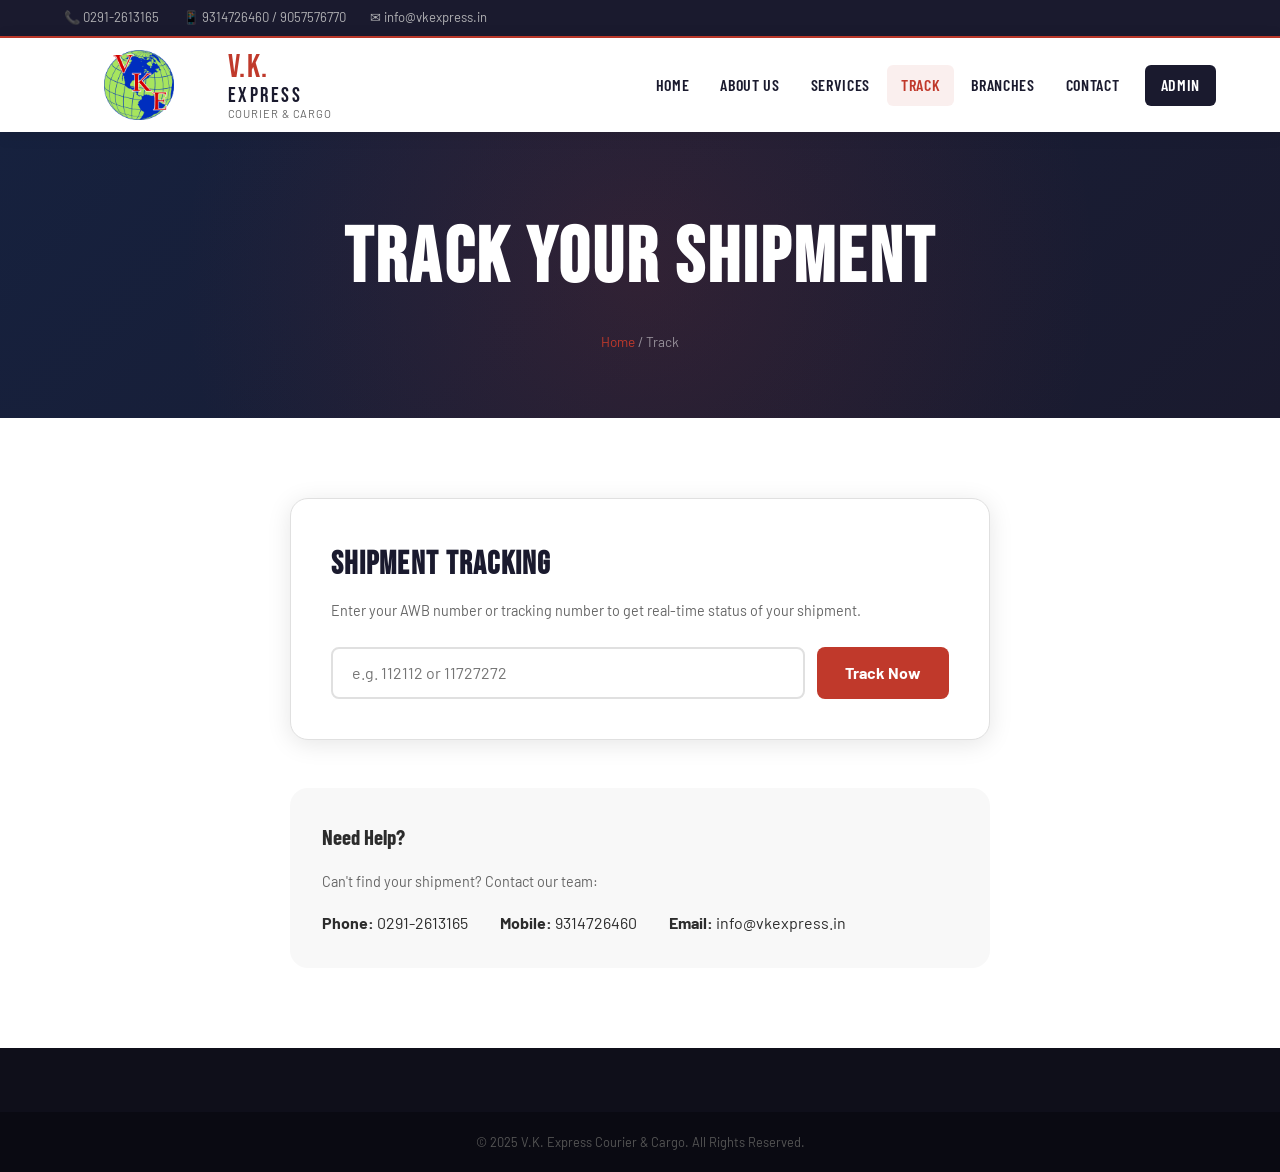
==== commit 33e157f6: "update website file" ====
--- a/track.html
+++ b/track.html
@@ -7,11 +7,10 @@
   <link rel="icon" type="image/png" href="images/favicon.png">
   <link href="https://fonts.googleapis.com/css2?family=Bebas+Neue&family=Barlow:wght@300;400;500;600;700&family=Barlow+Condensed:wght@400;600;700&display=swap" rel="stylesheet">
   <link rel="stylesheet" href="style.css">
-  <link rel="stylesheet" href="slideshow.css">
 </head>
 <body>
 <div class="topbar"><div class="container topbar-inner"><div class="topbar-left"><span>📞 0291-2613165</span><span>📱 9314726460 / 9057576770</span><span>✉ info@vkexpress.in</span></div></div></div>
-<header class="site-header"><div class="container header-inner"><a href="index.html" class="logo-wrap"><img src="master_page_img/Logo.png" alt="VK Express Logo" class="logo-img"></a><button class="hamburger" id="hamburger"><span></span><span></span><span></span></button><nav class="main-nav" id="mainNav"><a href="index.html" class="nav-link">Home</a><a href="about.html" class="nav-link">About Us</a><a href="services.html" class="nav-link">Services</a><a href="track.html" class="nav-link active">Track</a><a href="branches.html" class="nav-link">Branches</a><a href="contact.html" class="nav-link">Contact</a><a href="admin/index.html" class="nav-link nav-admin">LOGIN</a></nav></div></header>
+<header class="site-header"><div class="container header-inner"><a href="index.html" class="logo-wrap"><img src="images/lg.png" alt="VK Express Logo" class="logo-img"><div class="logo-text"><span class="logo-vk">V.K.</span><span class="logo-express">EXPRESS</span><span class="logo-tagline">Courier & Cargo</span></div></a><button class="hamburger" id="hamburger"><span></span><span></span><span></span></button><nav class="main-nav" id="mainNav"><a href="index.html" class="nav-link">Home</a><a href="about.html" class="nav-link">About Us</a><a href="services.html" class="nav-link">Services</a><a href="track.html" class="nav-link active">Track</a><a href="branches.html" class="nav-link">Branches</a><a href="contact.html" class="nav-link">Contact</a><a href="admin/index.html" class="nav-link nav-admin">Admin</a></nav></div></header>
 
 <section class="page-hero">
   <div class="container">
@@ -46,55 +45,218 @@
   </div>
 </section>
 
-<!-- FOOTER -->
 <footer class="site-footer">
-  <div class="container footer-grid">
-    <div class="footer-brand">
-      <img src="master_page_img/Logo.png" alt="VK Express" style="height:72px;width:auto;margin-bottom:0.5rem;">
-      <p>Courier &amp; Cargo Services<br>Jodhpur, Rajasthan, India</p>
-      <p style="margin-top:1rem; font-size:0.82rem; color:#666;">GST: 08AHGPK1597H1Z3</p>
-      <div class="footer-social">
-        <a href="#" class="social-btn fb">f</a>
-        <a href="#" class="social-btn tw">t</a>
-        <a href="#" class="social-btn gm">@</a>
-      </div>
-    </div>
-    <div class="footer-links">
-      <h5>Quick Links</h5>
-      <a href="index.html">Home</a>
-      <a href="about.html">About Us</a>
-      <a href="services.html">Services</a>
-      <a href="track.html">Track Shipment</a>
-      <a href="branches.html">Branches</a>
-      <a href="contact.html">Contact Us</a>
-    </div>
-    <div class="footer-links">
-      <h5>Services</h5>
-      <a href="services.html">International Courier</a>
-      <a href="services.html">Domestic Cargo</a>
-      <a href="services.html">Same Day Delivery</a>
-      <a href="services.html">Food Express</a>
-      <a href="services.html">Corporate Logistics</a>
-      <a href="services.html">Local Courier</a>
-    </div>
-    <div class="footer-contact">
-      <h5>Get In Touch</h5>
-      <p>114, Amer Chamber Jalori Gate<br>Olympic Road, Jodhpur<br>Rajasthan 342001, India</p>
-      <p style="margin-top:0.75rem;">📞 0291-2613165</p>
-      <p>📱 9314726460</p>
-      <p>✉ info@vkexpress.in</p>
-      <a href="track.html" class="footer-track-btn">Track Shipment →</a>
-    </div>
-  </div>
-  <div class="footer-bottom">
-    <div class="container footer-bottom-inner">
-      <p>© 2025 V.K. Express Courier &amp; Cargo. All Rights Reserved.</p>
-      <p>Designed with ❤ in Jodhpur, Rajasthan</p>
-    </div>
-  </div>
+  <div class="footer-bottom"><div class="container"><p>© 2025 V.K. Express Courier & Cargo. All Rights Reserved.</p></div></div>
 </footer>
+
+<style>
+/* ── TRACKING TIMELINE ── */
+.track-timeline { margin-top: 1.5rem; }
+.track-timeline-title {
+  font-family: 'Barlow Condensed', sans-serif;
+  font-size: 1rem; font-weight: 700;
+  color: var(--dark); text-transform: uppercase;
+  letter-spacing: 0.06em; margin-bottom: 1rem;
+}
+.timeline { position: relative; padding-left: 2rem; }
+.timeline::before {
+  content: '';
+  position: absolute;
+  left: 10px; top: 0; bottom: 0;
+  width: 2px; background: #e0e0e0;
+}
+.tl-item {
+  position: relative;
+  padding: 0 0 1.4rem 1.25rem;
+}
+.tl-item:last-child { padding-bottom: 0; }
+.tl-dot {
+  position: absolute;
+  left: -1.95rem; top: 3px;
+  width: 22px; height: 22px;
+  border-radius: 50%;
+  display: flex; align-items: center; justify-content: center;
+  font-size: 0.7rem;
+  border: 3px solid #fff;
+  box-shadow: 0 0 0 2px #ddd;
+  background: #ccc;
+  z-index: 1;
+}
+.tl-dot.done     { background: #27ae60; box-shadow: 0 0 0 2px #27ae60; }
+.tl-dot.active   { background: #e67e22; box-shadow: 0 0 0 2px #e67e22; animation: pulse 1.5s infinite; }
+.tl-dot.pending  { background: #bbb;    box-shadow: 0 0 0 2px #bbb; }
+.tl-label {
+  font-weight: 700; font-size: 0.9rem;
+  color: var(--dark); margin-bottom: 0.2rem;
+}
+.tl-label.active-label { color: #e67e22; }
+.tl-label.pending-label { color: #aaa; }
+.tl-sub { font-size: 0.82rem; color: var(--text-light); line-height: 1.5; }
+.tl-time { font-size: 0.75rem; color: #bbb; margin-top: 0.2rem; }
+
+/* Transit city highlight box */
+.transit-city-box {
+  background: linear-gradient(135deg, #fff8e1, #fff3cd);
+  border: 2px solid #f39c12;
+  border-radius: 10px;
+  padding: 1rem 1.25rem;
+  margin: 1rem 0 0;
+  display: flex; align-items: center; gap: 1rem;
+}
+.tcb-icon { font-size: 2rem; flex-shrink: 0; }
+.tcb-text strong { display: block; font-size: 1rem; font-weight: 700; color: #b7770d; }
+.tcb-text span { font-size: 0.85rem; color: #888; }
+
+@keyframes pulse {
+  0%,100% { box-shadow: 0 0 0 2px #e67e22; }
+  50%      { box-shadow: 0 0 0 6px rgba(230,126,34,0.25); }
+}
+</style>
 
 <script src="data.js"></script>
 <script src="main.js"></script>
+<script>
+// Override the full trackShipmentPage with enhanced version
+function trackShipmentPage() {
+  const input = document.getElementById('trackInputPage');
+  const resultBox = document.getElementById('trackResultPage');
+  if (!input || !resultBox) return;
+
+  const val = input.value.trim();
+  if (!val) { alert('Please enter a tracking number.'); return; }
+
+  const consignments = getConsignments();
+  const found = consignments.find(c =>
+    c.awb.toLowerCase() === val.toLowerCase() ||
+    c.trackingNo.toLowerCase() === val.toLowerCase()
+  );
+
+  resultBox.style.display = 'block';
+
+  if (!found) {
+    resultBox.className = 'track-result-box';
+    resultBox.innerHTML = `<h3>❌ Not Found</h3><p>No shipment found for <strong>${val}</strong>. Please verify the number or contact us at 0291-2613165.</p>`;
+    return;
+  }
+
+  // Status color/class mapping
+  const statusMap = {
+    'Booked':           { badge: 'status-booked',    label: '📋 Booked',           cls: '' },
+    'In Transit':       { badge: 'status-intransit',  label: '🚛 In Transit',        cls: 'intransit' },
+    'Out for Delivery': { badge: 'status-out',        label: '🏍️ Out for Delivery',  cls: 'intransit' },
+    'Delivered':        { badge: 'status-delivered',  label: '✅ Delivered',         cls: 'delivered' },
+    'Pending':          { badge: 'status-pending',    label: '⏳ Pending',           cls: '' },
+    'Returned':         { badge: 'status-returned',   label: '↩️ Returned',          cls: '' },
+  };
+  const sm = statusMap[found.status] || statusMap['Booked'];
+
+  // Build timeline steps
+  const steps = [
+    { key: 'Booked',           icon: '📋', label: 'Booked',           sub: `Shipment booked from ${found.origin}`, time: found.date },
+    { key: 'In Transit',       icon: '🚛', label: 'In Transit',        sub: null, time: null },
+    { key: 'Out for Delivery', icon: '🏍️', label: 'Out for Delivery',  sub: `Out for delivery in ${found.destination}`, time: null },
+    { key: 'Delivered',        icon: '✅', label: 'Delivered',         sub: found.deliveredTo ? `Received by ${found.deliveredTo}` : `Delivered at ${found.destination}`, time: found.deliveredDate },
+  ];
+
+  const statusOrder = ['Booked','In Transit','Out for Delivery','Delivered'];
+  const currentIdx  = statusOrder.indexOf(found.status);
+
+  let timelineHTML = '<div class="track-timeline"><div class="track-timeline-title">📍 Shipment Journey</div><div class="timeline">';
+
+  steps.forEach((step, i) => {
+    let dotClass = 'pending', labelClass = 'pending-label';
+    if (i < currentIdx) { dotClass = 'done'; labelClass = ''; }
+    else if (i === currentIdx) { dotClass = 'active'; labelClass = 'active-label'; }
+
+    // For In Transit step — inject city info
+    let extraHTML = '';
+    if (step.key === 'In Transit' && found.status === 'In Transit' && found.transitCity) {
+      extraHTML = `
+        <div class="transit-city-box">
+          <div class="tcb-icon">📍</div>
+          <div class="tcb-text">
+            <strong>Currently at: ${found.transitCity}</strong>
+            ${found.transitHub   ? `<span>Hub: ${found.transitHub}</span>` : ''}
+            ${found.transitArrived ? `<br><span>Arrived: ${formatDateTime(found.transitArrived)}</span>` : ''}
+            ${found.transitDeparture ? `<span> · Departing: ${formatDateTime(found.transitDeparture)}</span>` : ''}
+            ${found.transitRemark ? `<br><span style="color:#b7770d; font-weight:600;">${found.transitRemark}</span>` : ''}
+          </div>
+        </div>`;
+      step.sub = `Parcel in transit via ${found.forwarder || 'courier'}`;
+    }
+
+    const isSpecial = ['Returned','Pending'].includes(found.status) && i >= currentIdx && found.status !== 'Delivered';
+
+    timelineHTML += `
+      <div class="tl-item">
+        <div class="tl-dot ${isSpecial && i > 0 ? 'pending' : dotClass}">${i < currentIdx ? '✓' : (i === currentIdx ? '●' : '')}</div>
+        <div class="tl-label ${labelClass}">${step.icon} ${step.label}${i === currentIdx && found.status !== 'Delivered' ? ' <span style="background:#e67e22;color:#fff;font-size:0.65rem;padding:0.1rem 0.5rem;border-radius:20px;font-weight:700;vertical-align:middle;">CURRENT</span>' : ''}</div>
+        ${step.sub ? `<div class="tl-sub">${step.sub}</div>` : ''}
+        ${step.time ? `<div class="tl-time">${step.time}</div>` : ''}
+        ${extraHTML}
+      </div>`;
+  });
+
+  // Special statuses
+  if (found.status === 'Returned') {
+    timelineHTML += `<div class="tl-item"><div class="tl-dot active">↩</div><div class="tl-label active-label">↩️ Returned <span style="background:#e74c3c;color:#fff;font-size:0.65rem;padding:0.1rem 0.5rem;border-radius:20px;font-weight:700;vertical-align:middle;">CURRENT</span></div><div class="tl-sub">Shipment is being returned to origin.</div></div>`;
+  }
+  if (found.status === 'Pending') {
+    timelineHTML += `<div class="tl-item"><div class="tl-dot active">⏳</div><div class="tl-label active-label">⏳ Pending <span style="background:#888;color:#fff;font-size:0.65rem;padding:0.1rem 0.5rem;border-radius:20px;font-weight:700;vertical-align:middle;">CURRENT</span></div><div class="tl-sub">Shipment is pending — please contact us for details.</div></div>`;
+  }
+
+  timelineHTML += '</div></div>';
+
+  // Style badge
+  const badgeStyles = {
+    'status-delivered':  'background:#d4edda;color:#155724;',
+    'status-intransit':  'background:#fff3cd;color:#856404;',
+    'status-out':        'background:#cce5ff;color:#004085;',
+    'status-booked':     'background:#e2e3e5;color:#383d41;',
+    'status-pending':    'background:#f8d7da;color:#721c24;',
+    'status-returned':   'background:#f8d7da;color:#721c24;',
+  };
+  const badgeStyle = badgeStyles[sm.badge] || '';
+
+  resultBox.className = `track-result-box ${sm.cls}`;
+  resultBox.innerHTML = `
+    <div style="display:flex; justify-content:space-between; align-items:flex-start; flex-wrap:wrap; gap:1rem; margin-bottom:1.5rem;">
+      <div>
+        <h3 style="margin-bottom:0.25rem;">Shipment Details</h3>
+        <span style="${badgeStyle} display:inline-block; padding:0.3rem 0.9rem; border-radius:30px; font-size:0.82rem; font-weight:700; border-radius:20px;">${sm.label}</span>
+      </div>
+      <div style="text-align:right; font-size:0.8rem; color:var(--text-light);">
+        AWB: <strong>${found.awb}</strong><br>
+        ${found.trackingNo ? `Tracking: <strong>${found.trackingNo}</strong>` : ''}
+      </div>
+    </div>
+
+    <div style="display:grid; grid-template-columns:1fr 1fr; gap:0.5rem; margin-bottom:1.5rem;">
+      <div class="track-detail-row"><span class="track-detail-label">Booking Date</span><span class="track-detail-val">${found.date}</span></div>
+      <div class="track-detail-row"><span class="track-detail-label">Service Type</span><span class="track-detail-val">${found.type}</span></div>
+      <div class="track-detail-row"><span class="track-detail-label">From</span><span class="track-detail-val">${found.origin}</span></div>
+      <div class="track-detail-row"><span class="track-detail-label">To</span><span class="track-detail-val">${found.destination}</span></div>
+      <div class="track-detail-row"><span class="track-detail-label">Consignee</span><span class="track-detail-val">${found.consignee || '—'}</span></div>
+      <div class="track-detail-row"><span class="track-detail-label">Forwarder</span><span class="track-detail-val">${found.forwarder || '—'}</span></div>
+      ${found.weight ? `<div class="track-detail-row"><span class="track-detail-label">Weight</span><span class="track-detail-val">${found.weight} kg</span></div>` : ''}
+      <div class="track-detail-row"><span class="track-detail-label">Payment Mode</span><span class="track-detail-val">${found.paymentMode}</span></div>
+    </div>
+
+    ${timelineHTML}
+
+    <div style="margin-top:1.5rem; padding-top:1rem; border-top:1px solid var(--border); font-size:0.82rem; color:var(--text-light); text-align:center;">
+      Need help? Call us: <a href="tel:02912613165" style="color:var(--red); font-weight:700;">0291-2613165</a> or <a href="tel:9314726460" style="color:var(--red); font-weight:700;">9314726460</a>
+    </div>
+  `;
+}
+
+function formatDateTime(dt) {
+  if (!dt) return '';
+  try {
+    const d = new Date(dt);
+    return d.toLocaleString('en-IN', { day:'2-digit', month:'short', year:'numeric', hour:'2-digit', minute:'2-digit' });
+  } catch(e) { return dt; }
+}
+</script>
 </body>
 </html>
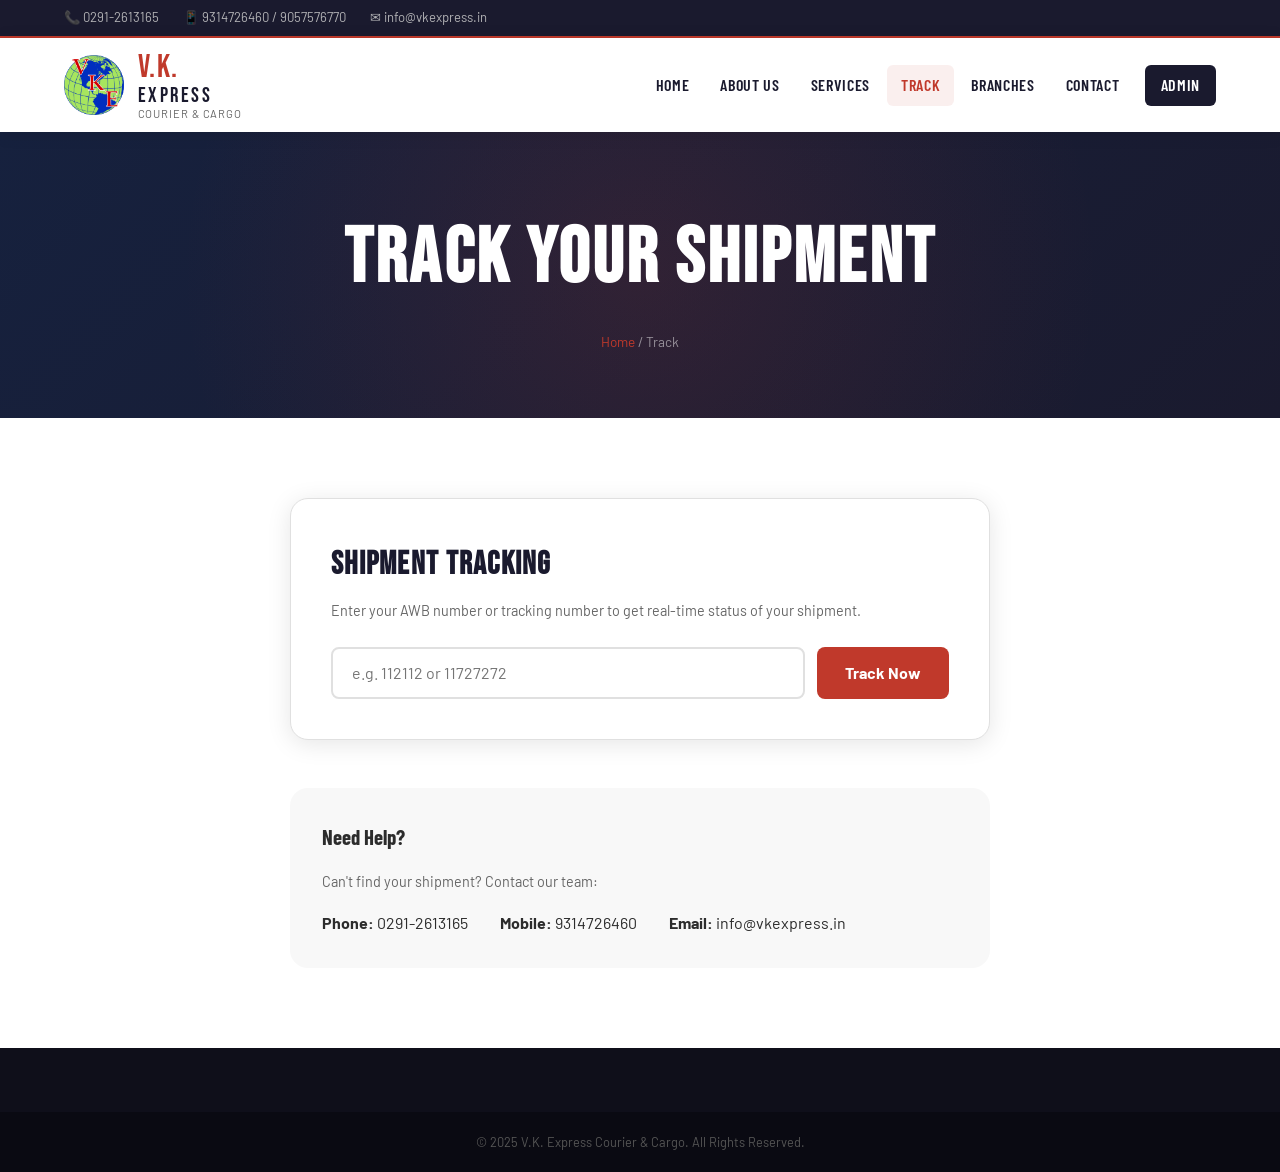
==== commit 9b101062: "undelivered feature" ====
--- a/track.html
+++ b/track.html
@@ -101,10 +101,11 @@
   border-radius: 10px;
   padding: 1rem 1.25rem;
   margin: 1rem 0 0;
-  display: flex; align-items: center; gap: 1rem;
-}
-.tcb-icon { font-size: 2rem; flex-shrink: 0; }
-.tcb-text strong { display: block; font-size: 1rem; font-weight: 700; color: #b7770d; }
+  display: flex; align-items: flex-start; gap: 1rem;
+}
+.tcb-icon { font-size: 2rem; flex-shrink: 0; margin-top: 0.1rem; }
+.tcb-text { flex: 1; }
+.tcb-text strong { display: block; font-size: 1rem; font-weight: 700; color: #b7770d; margin-bottom: 0.2rem; }
 .tcb-text span { font-size: 0.85rem; color: #888; }
 
 @keyframes pulse {
@@ -147,6 +148,7 @@
     'Delivered':        { badge: 'status-delivered',  label: '✅ Delivered',         cls: 'delivered' },
     'Pending':          { badge: 'status-pending',    label: '⏳ Pending',           cls: '' },
     'Returned':         { badge: 'status-returned',   label: '↩️ Returned',          cls: '' },
+    'Undelivered':      { badge: 'status-undelivered', label: '❌ Undelivered',        cls: 'undelivered' },
   };
   const sm = statusMap[found.status] || statusMap['Booked'];
 
@@ -168,21 +170,51 @@
     if (i < currentIdx) { dotClass = 'done'; labelClass = ''; }
     else if (i === currentIdx) { dotClass = 'active'; labelClass = 'active-label'; }
 
-    // For In Transit step — inject city info
+    // For In Transit / Out for Delivery step — inject city + branch info
     let extraHTML = '';
-    if (step.key === 'In Transit' && found.status === 'In Transit' && found.transitCity) {
-      extraHTML = `
-        <div class="transit-city-box">
-          <div class="tcb-icon">📍</div>
-          <div class="tcb-text">
-            <strong>Currently at: ${found.transitCity}</strong>
-            ${found.transitHub   ? `<span>Hub: ${found.transitHub}</span>` : ''}
-            ${found.transitArrived ? `<br><span>Arrived: ${formatDateTime(found.transitArrived)}</span>` : ''}
-            ${found.transitDeparture ? `<span> · Departing: ${formatDateTime(found.transitDeparture)}</span>` : ''}
-            ${found.transitRemark ? `<br><span style="color:#b7770d; font-weight:600;">${found.transitRemark}</span>` : ''}
-          </div>
-        </div>`;
-      step.sub = `Parcel in transit via ${found.forwarder || 'courier'}`;
+    if ((step.key === 'In Transit' && found.status === 'In Transit') ||
+        (step.key === 'Out for Delivery' && found.status === 'Out for Delivery')) {
+      if (found.transitCity) {
+
+        // Auto-fetch matching branch from branch data
+        const allBranches = getBranches();
+        const matchedBranch = allBranches.find(b =>
+          b.status === 1 &&
+          b.city.toLowerCase().includes(found.transitCity.toLowerCase()) ||
+          (found.transitCity.toLowerCase().includes(b.city.toLowerCase().replace(' (ho)','').replace(' (hq)','').trim()))
+        );
+
+        // Branch info card HTML
+        let branchCardHTML = '';
+        if (matchedBranch) {
+          branchCardHTML = `
+            <div style="margin-top:0.85rem; background:#fff; border:1.5px solid #f0c060; border-radius:8px; padding:0.85rem 1rem;">
+              <div style="font-size:0.7rem; font-weight:700; text-transform:uppercase; letter-spacing:0.1em; color:#b7770d; margin-bottom:0.6rem;">🏢 Transit Branch Details</div>
+              <div style="display:grid; grid-template-columns:1fr 1fr; gap:0.4rem 1.5rem; font-size:0.84rem;">
+                <div><span style="color:#999; font-size:0.75rem; display:block;">Branch Name</span><strong>${matchedBranch.city}</strong></div>
+                <div><span style="color:#999; font-size:0.75rem; display:block;">Phone</span><a href="tel:${matchedBranch.phone}" style="color:#b7770d; font-weight:700;">${matchedBranch.phone}</a></div>
+                <div style="grid-column:1/-1;"><span style="color:#999; font-size:0.75rem; display:block;">Address</span>${matchedBranch.address}</div>
+                <div><span style="color:#999; font-size:0.75rem; display:block;">Mobile</span><a href="tel:${matchedBranch.mobile}" style="color:#b7770d; font-weight:700;">${matchedBranch.mobile}</a></div>
+                <div><span style="color:#999; font-size:0.75rem; display:block;">Email</span><a href="mailto:${matchedBranch.mail}" style="color:#b7770d;">${matchedBranch.mail}</a></div>
+              </div>
+            </div>`;
+        }
+
+        extraHTML = `
+          <div class="transit-city-box">
+            <div class="tcb-icon">📍</div>
+            <div class="tcb-text" style="flex:1;">
+              <strong>Currently at: ${found.transitCity}</strong>
+              ${found.transitHub ? `<span>Hub: ${found.transitHub}</span>` : ''}
+              ${found.transitArrived ? `<br><span>Arrived: ${formatDateTime(found.transitArrived)}</span>` : ''}
+              ${found.transitDeparture ? `<span> · Departing: ${formatDateTime(found.transitDeparture)}</span>` : ''}
+              ${found.transitRemark ? `<br><span style="color:#b7770d; font-weight:600;">${found.transitRemark}</span>` : ''}
+              ${branchCardHTML}
+            </div>
+          </div>`;
+
+        step.sub = `Parcel in transit via ${found.forwarder || 'courier'}`;
+      }
     }
 
     const isSpecial = ['Returned','Pending'].includes(found.status) && i >= currentIdx && found.status !== 'Delivered';
@@ -203,6 +235,51 @@
   }
   if (found.status === 'Pending') {
     timelineHTML += `<div class="tl-item"><div class="tl-dot active">⏳</div><div class="tl-label active-label">⏳ Pending <span style="background:#888;color:#fff;font-size:0.65rem;padding:0.1rem 0.5rem;border-radius:20px;font-weight:700;vertical-align:middle;">CURRENT</span></div><div class="tl-sub">Shipment is pending — please contact us for details.</div></div>`;
+  }
+  if (found.status === 'Undelivered') {
+    const reasonLabels = {
+      'Address Shifted':   '🏠 Address Shifted / Wrong Address',
+      'Refused Delivery':  '🚫 Consignee Refused to Accept Delivery',
+      'Not Available':     '🔔 Consignee Was Not Available',
+      'Office Closed':     '🔒 Office / Shop Found Closed',
+      'Incomplete Address':'📍 Address Was Incomplete',
+      'Other':             '📝 Other Reason',
+    };
+    const reasonLabel = found.undeliveredReason ? (reasonLabels[found.undeliveredReason] || found.undeliveredReason) : 'Delivery Attempted';
+
+    let undeliveredExtra = '';
+    if (found.undeliveredReason === 'Address Shifted' && found.newAddress) {
+      undeliveredExtra = `<div style="margin-top:0.5rem; background:#fff3e0; border:1px solid #f39c12; border-radius:6px; padding:0.6rem 0.85rem; font-size:0.84rem;">
+        <strong style="color:#b7770d;">📍 New Address Provided:</strong><br>${found.newAddress}
+      </div>`;
+    }
+    if (found.undeliveredReason === 'Refused Delivery' && found.refusalReason) {
+      undeliveredExtra = `<div style="margin-top:0.5rem; background:#fdf2f2; border:1px solid #e74c3c; border-radius:6px; padding:0.6rem 0.85rem; font-size:0.84rem;">
+        <strong style="color:#c0392b;">Reason for Refusal:</strong> ${found.refusalReason}
+      </div>`;
+    }
+
+    timelineHTML += `
+      <div class="tl-item">
+        <div class="tl-dot active" style="background:#e74c3c; box-shadow:0 0 0 2px #e74c3c;">✕</div>
+        <div class="tl-label active-label" style="color:#e74c3c;">❌ Undelivered
+          <span style="background:#e74c3c;color:#fff;font-size:0.65rem;padding:0.1rem 0.5rem;border-radius:20px;font-weight:700;vertical-align:middle;">CURRENT</span>
+        </div>
+        <div class="tl-sub">${reasonLabel}</div>
+        ${found.undeliveredDate ? `<div class="tl-time">Attempted: ${found.undeliveredDate}${found.undeliveredBy ? ' by ' + found.undeliveredBy : ''}</div>` : ''}
+        ${undeliveredExtra}
+        ${found.undeliveredRemark ? `<div style="margin-top:0.5rem; font-size:0.83rem; color:#e67e22; font-weight:600;">ℹ️ ${found.undeliveredRemark}</div>` : ''}
+        <div style="margin-top:0.75rem; background:#fdf2f2; border:1.5px solid #e74c3c; border-radius:8px; padding:0.85rem 1rem; font-size:0.84rem;">
+          <strong style="color:#c0392b;">What happens next?</strong><br>
+          ${found.undeliveredReason === 'Address Shifted'
+            ? 'Please contact us with your correct address so we can redeliver your parcel.'
+            : found.undeliveredReason === 'Refused Delivery'
+            ? 'The parcel will be returned to the sender. Please contact us if this is a mistake.'
+            : 'Please contact our office to reschedule delivery or collect your parcel from our branch.'
+          }<br>
+          <strong style="color:#c0392b;">📞 0291-2613165 &nbsp;|&nbsp; 📱 9314726460</strong>
+        </div>
+      </div>`;
   }
 
   timelineHTML += '</div></div>';
--- a/style.css
+++ b/style.css
@@ -93,11 +93,10 @@
   display: flex;
   align-items: center;
   gap: 0.85rem;
-  
 }
 .logo-img {
-  height: 70px;
-  width: 150px;
+  height: 60px;
+  width: 60px;
   object-fit: contain;
   border-radius: 8px;
 }
@@ -484,8 +483,8 @@
 }
 .franchise-inner {
   display: flex;
-  justify-content: center;
-  align-items: center;  
+  justify-content: space-between;
+  align-items: center;
   gap: 2rem;
 }
 .franchise-text h3 {
@@ -728,9 +727,13 @@
   font-size: 0.8rem;
   font-weight: 700;
 }
-.status-delivered { background: #d4edda; color: #155724; }
-.status-intransit { background: #fff3cd; color: #856404; }
-.status-pending { background: #f8d7da; color: #721c24; }
+.status-delivered  { background: #d4edda; color: #155724; }
+.status-intransit  { background: #fff3cd; color: #856404; }
+.status-out        { background: #cce5ff; color: #004085; }
+.status-booked     { background: #e2e3e5; color: #383d41; }
+.status-pending    { background: #f8d7da; color: #721c24; }
+.status-returned    { background: #f8d7da; color: #721c24; }
+.status-undelivered { background: #f8d7da; color: #c0392b; border: 1.5px solid #e74c3c; }
 
 /* ---- CONTACT PAGE ---- */
 .contact-grid {
